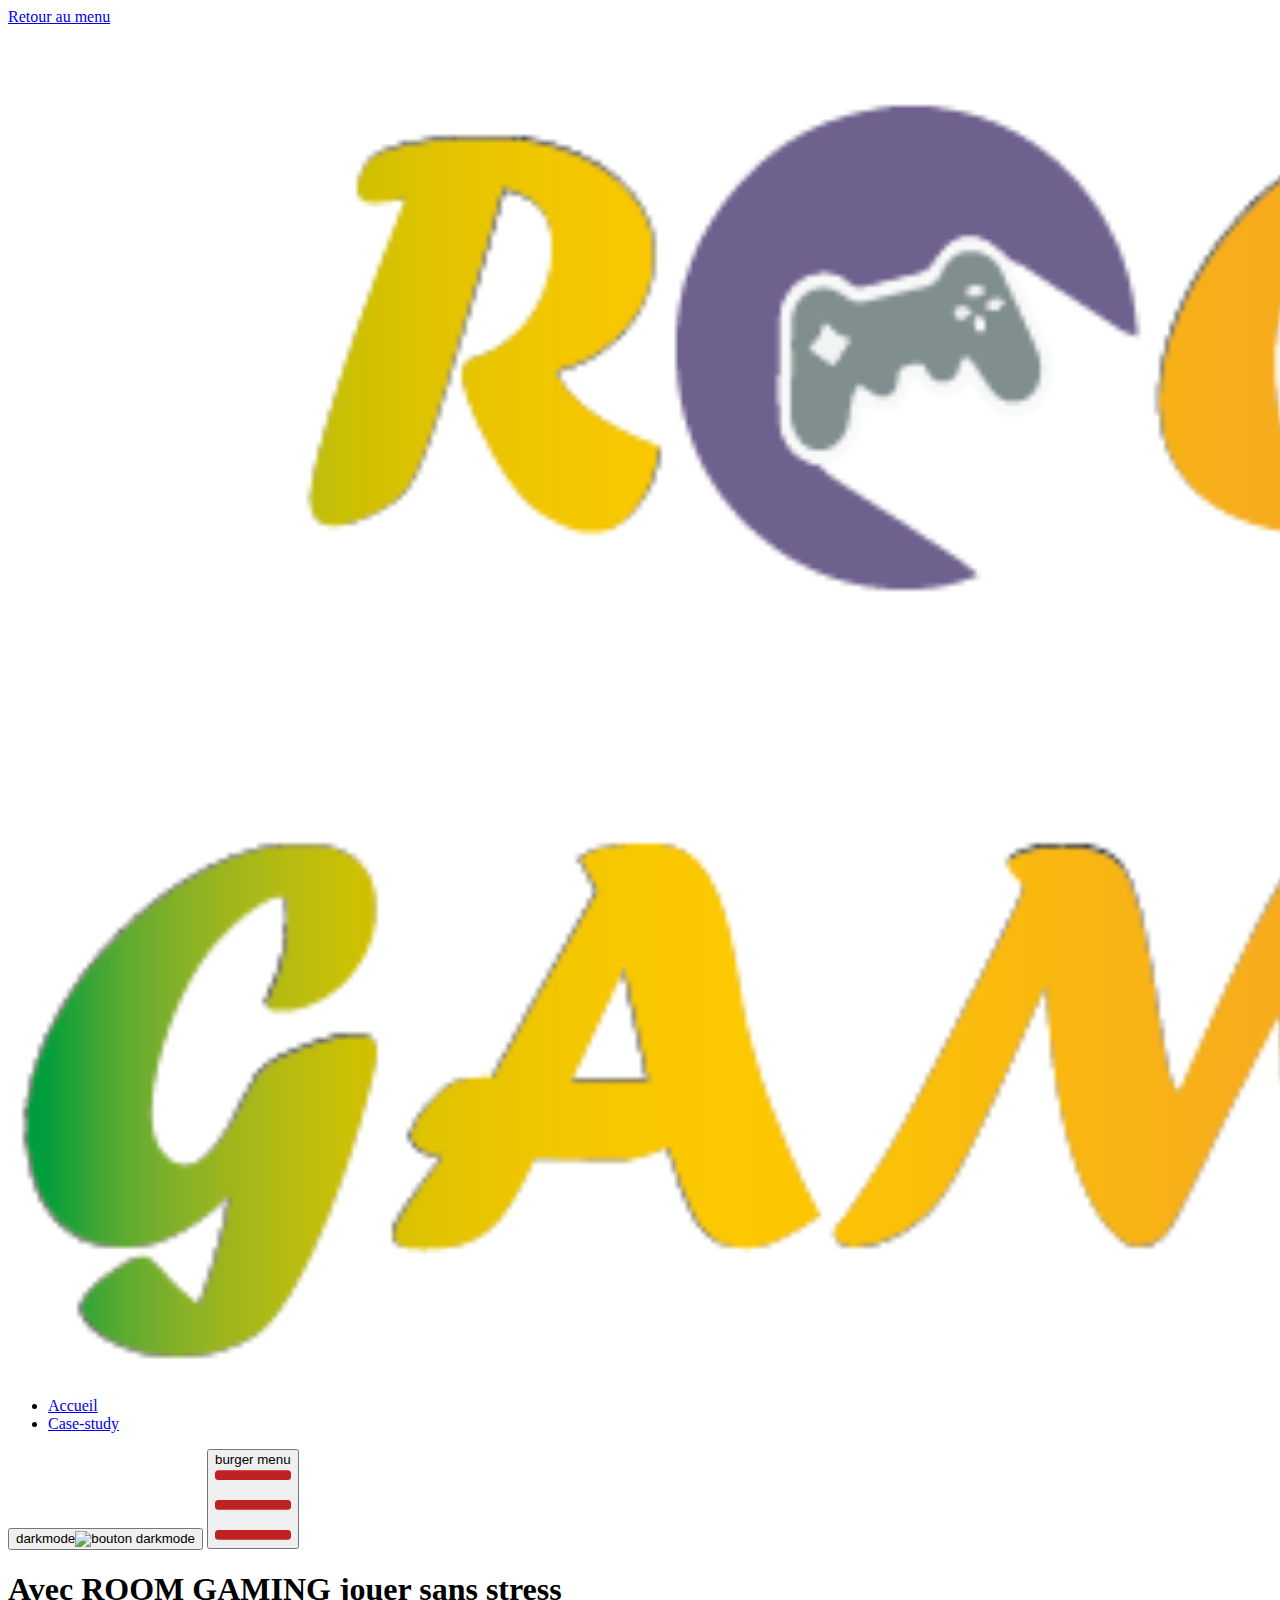
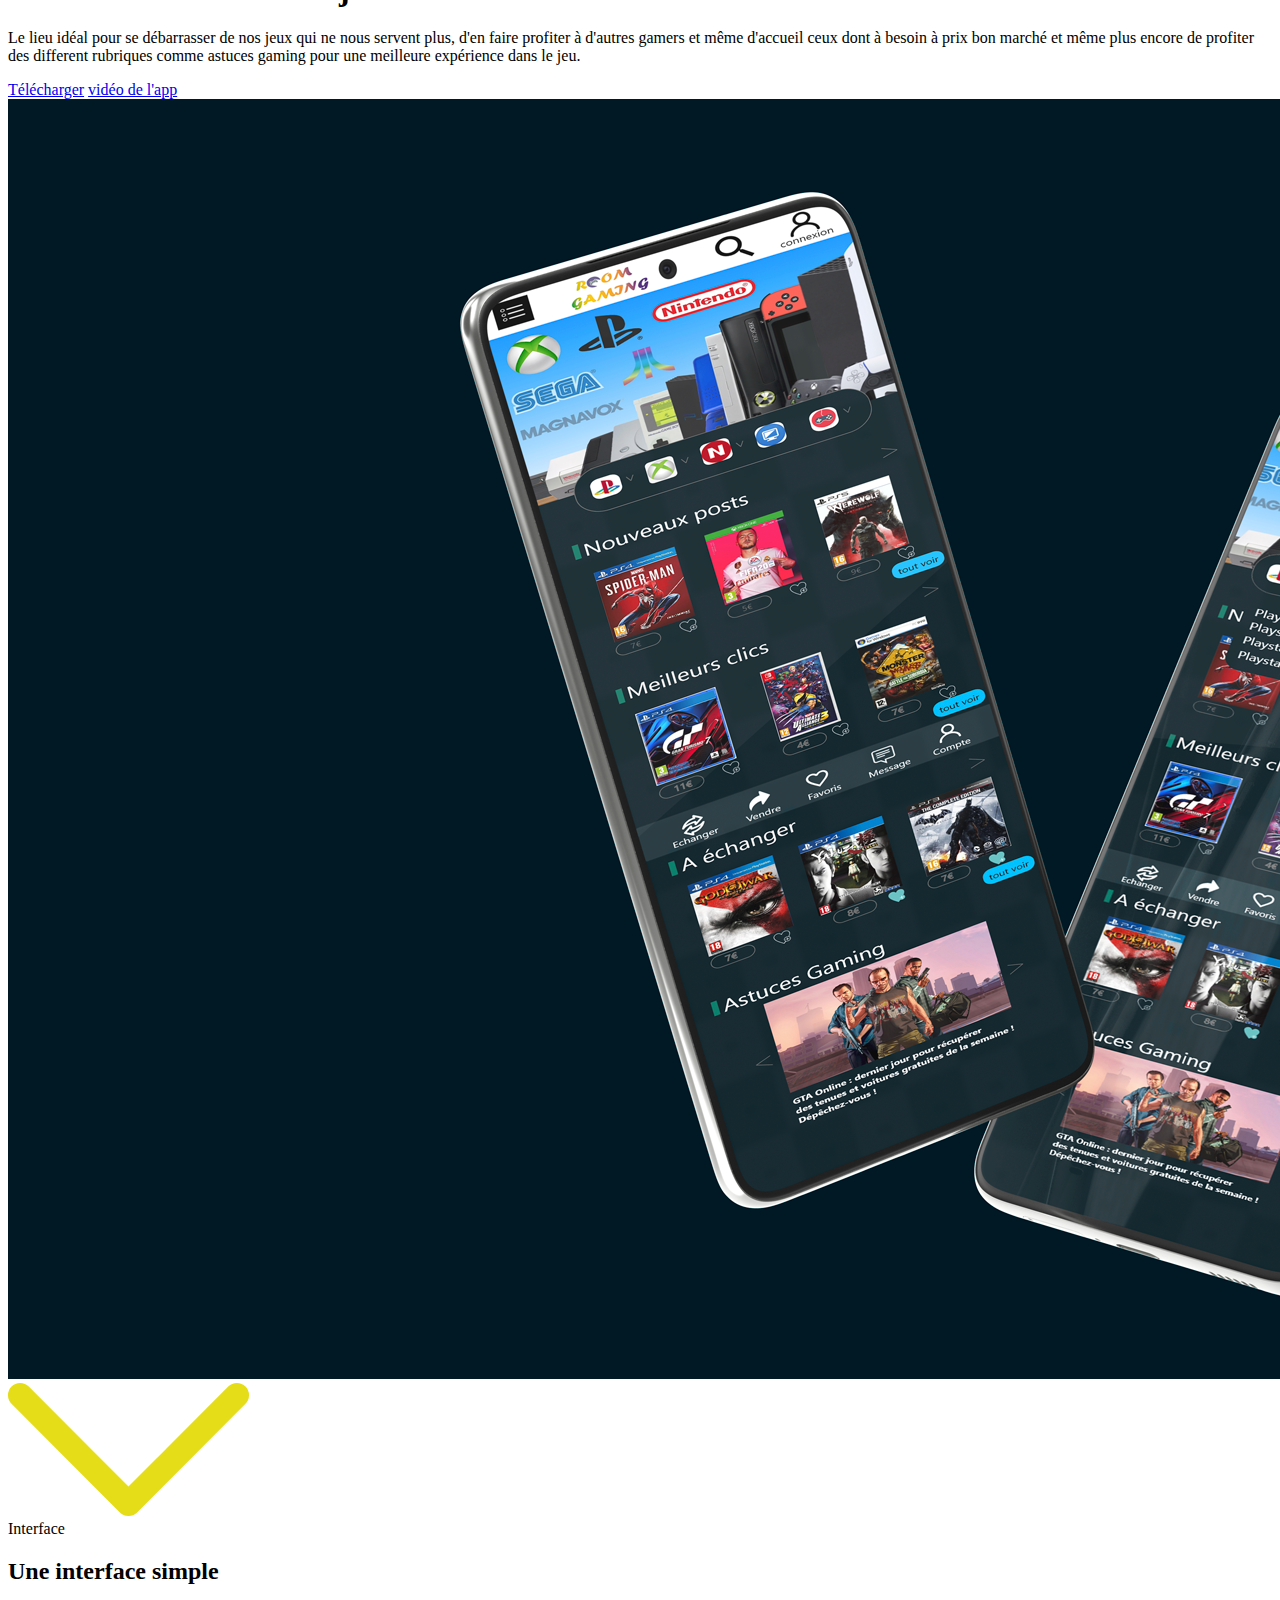
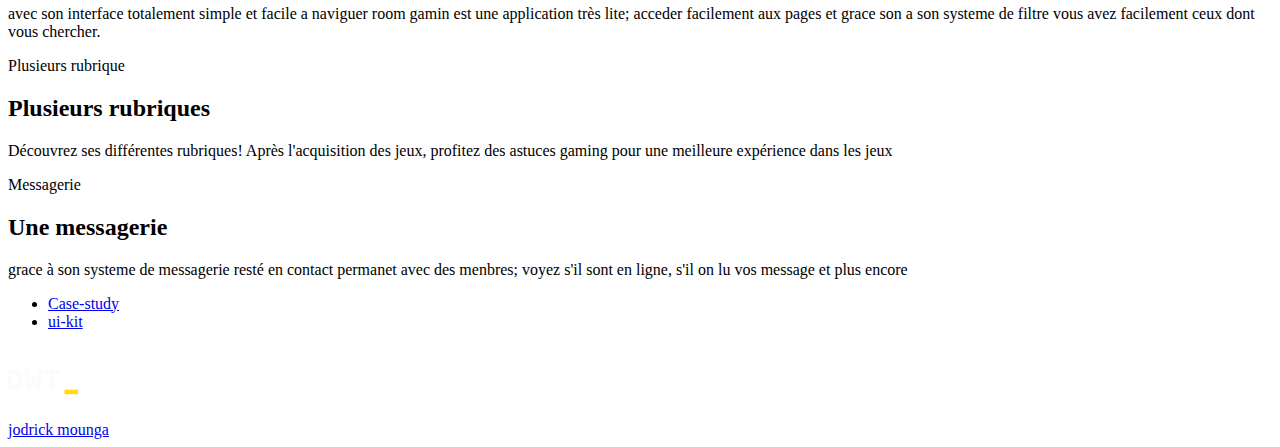
==== src/index.html @ 85d45928 "finalisation des modification" ====
<!DOCTYPE html>
<html lang="fr">  
<head>
        <meta charset="UTF-8">
        <meta http-equiv="X-UA-Compatible" content="IE=edge">
        <meta name="viewport" content="width=device-width, initial-scale=1.0">
        <meta name="description" content="Page d'accueil du site | TFA | PROJET DE TFA | Mounga Tchamo jodrick">
        <!--TWITTER CARD-->
        <meta name="twitter:card" content="summary_large_image">
        <meta name="twitter:site" content="@jodrick">
        <meta name="twitter:creator" content="@jodrick">
        <meta name="twitter:title" content="TFA | jodrick mounga">
        <meta name="twitter:description" content="Page d'accueil du site | TFA | PROJET TFA |  Mounga Tchamo jodrick">
        <!--OG CARD-->
        <meta property="og:site_name" content="TFA | jodrick mounga" />
        <meta property="og:title" content="TFA | Mounga Tchamo jodrick" />
        <meta property="og:description" content="Page d'accueil du site | TFA | PROJET TFA |  Mounga Tchamo jodrick" />
        <meta property="og:type" content="website" />
        <meta property="og:url" content="https://www.facebook.com/jodrick.el.yorror/" />
        <meta property="og:image:width" content="1920">
        <meta property="og:image:height" content="937">
       <title> PROJET TFA | TFA - mounga jodrick</title>
       <link rel="stylesheet" href="styles/app.css">
       <script src="scripts/main.js" defer></script>
        <link rel="icon" type="image/svg" href="assets/images/logo-tfa.svg"/>
        <link rel="apple-touch-icon" type="image/svg" href="assets/images/logo-tfa.svg"/>
    </head>
    <body class="mockup">
		<header class="container__header">
            <div class="menu__logo">
                <a href="index.html">
                    <span class="contenu__hide">Retour au menu</span>
                    <img class="img__logo" src="assets/images/logo-tfa.svg" alt="logo">
                </a>
            </div>
            <nav class="menu">
                <ul class="menu__liste">
                    <li class="menu__element"><a class="menu__element--actif " href="index.html">Accueil</a></li>
                    <li class="menu__element"><a class="menu__element" href="case-study.html">Case-study</a></li>
                </ul>
         </nav>
            <div class="btn">
            <button class="btn btn--darkmode"><span class="contenu__hide">darkmode</span><img class="logo-darkmode" src="assets/images/dm.svg" alt="bouton darkmode"></button>
            <button class="btn btn--menu"><span class="contenu__hide">burger menu</span><img class="logo-menu" src="assets/images/burger-menu.svg" alt="bouton menu"></button>
         </div>
		</header>
		<main>
            <div class="container__main">
                <section class="intro">
                    <h1 class="title title--big">Avec ROOM GAMING jouer sans stress</h1>
                    <p class="p__large"> Le lieu idéal pour se débarrasser de nos jeux qui ne nous servent plus, d'en faire profiter à d'autres gamers 
                      et même d'accueil ceux dont à besoin à prix bon marché et même plus encore de profiter des different rubriques comme  astuces gaming 
                      pour une meilleure expérience dans le jeu. </p>
                    <a class="btn btn--telecharger" href="https://projects.invisionapp.com/share/FV10RM7EPA8J#/screens">Télécharger</a>
                    <a class="btn btn--telecharger" href="https://projects.invisionapp.com/share/FV10RM7EPA8J#/screens">vidéo de l'app</a>
                    <picture>
                            <img class="img__mockup" src="assets/images/interface.png" srcset="assets/images/interface@2x.png 2x" alt="mockup app">
                    </picture>
                </section>
                <a href="#partie1"><img src="assets/images/back.svg" alt="flèche vers le bas" class="images--fleche"></a>
            </div>
            <div class="avantage" id="partie1">
                <div class="avantage__interface">
                    <div class="avantage__interface--icone">
                        <span class="contenu__hide">Interface</span>
                    </div>
                    <div class="avantage__interface--texte">
                        <h2 class="title">Une interface simple</h2>
                        <p>avec son interface totalement simple et facile a naviguer room gamin est une application très lite; 
                          acceder facilement aux pages et grace son a son systeme de filtre vous avez facilement ceux dont vous chercher.
                        </p>
                    </div>
                </div>
                <div class="avantage__rubrique">
                    <div class="avantage__rubrique--icone">
                        <span class="contenu__hide">Plusieurs rubrique</span>
                    </div>
                    <div class="avantage__rubrique--texte">
                        <h2 class="title">Plusieurs rubriques</h2>
                         <p>Découvrez ses différentes rubriques! Après l'acquisition des jeux, profitez des astuces gaming pour
                          une meilleure expérience dans les jeux
                
                         </p>
                    </div>
                </div>
                <div class="avantage__messagerie">
                     <div class="avantage__messagerie--icone">
                        <span class="contenu__hide">Messagerie</span>
                    </div>
                    <div class="avantage__messagerie--texte">
                        <h2 class="title">Une messagerie</h2>
                        <p>grace à son systeme de messagerie resté en contact permanet avec des menbres; voyez s'il sont en ligne,
                          s'il on lu vos message et plus encore
                        </p>
                    </div>
                </div>
            </div>
		</main>
    <footer class="footer">
      <div class="container_footer">
         
        <nav class="nav_footer">
            <ul class="li_footer">
                <li> <a class="el_footer" href="case-study.html"> Case-study </a> </li> 
                <li> <a class="el_footer--actif" href="ui-kit.html"> ui-kit </a></li>
               
            </ul>
        </nav>
         
         <div class="el_logo">
             <a href="http://dwm.re/"><img src="assets/images/logo-dwt.svg" alt="logo_dwt" width="70" height="70"></a> 
         </div>
         <div class="copyrith">
             <a href="http://jodrickmounga.be/"> jodrick mounga</a>
             <span class="annee"></span>
         </div>
      </div>
  </footer>
	</body>


</html>
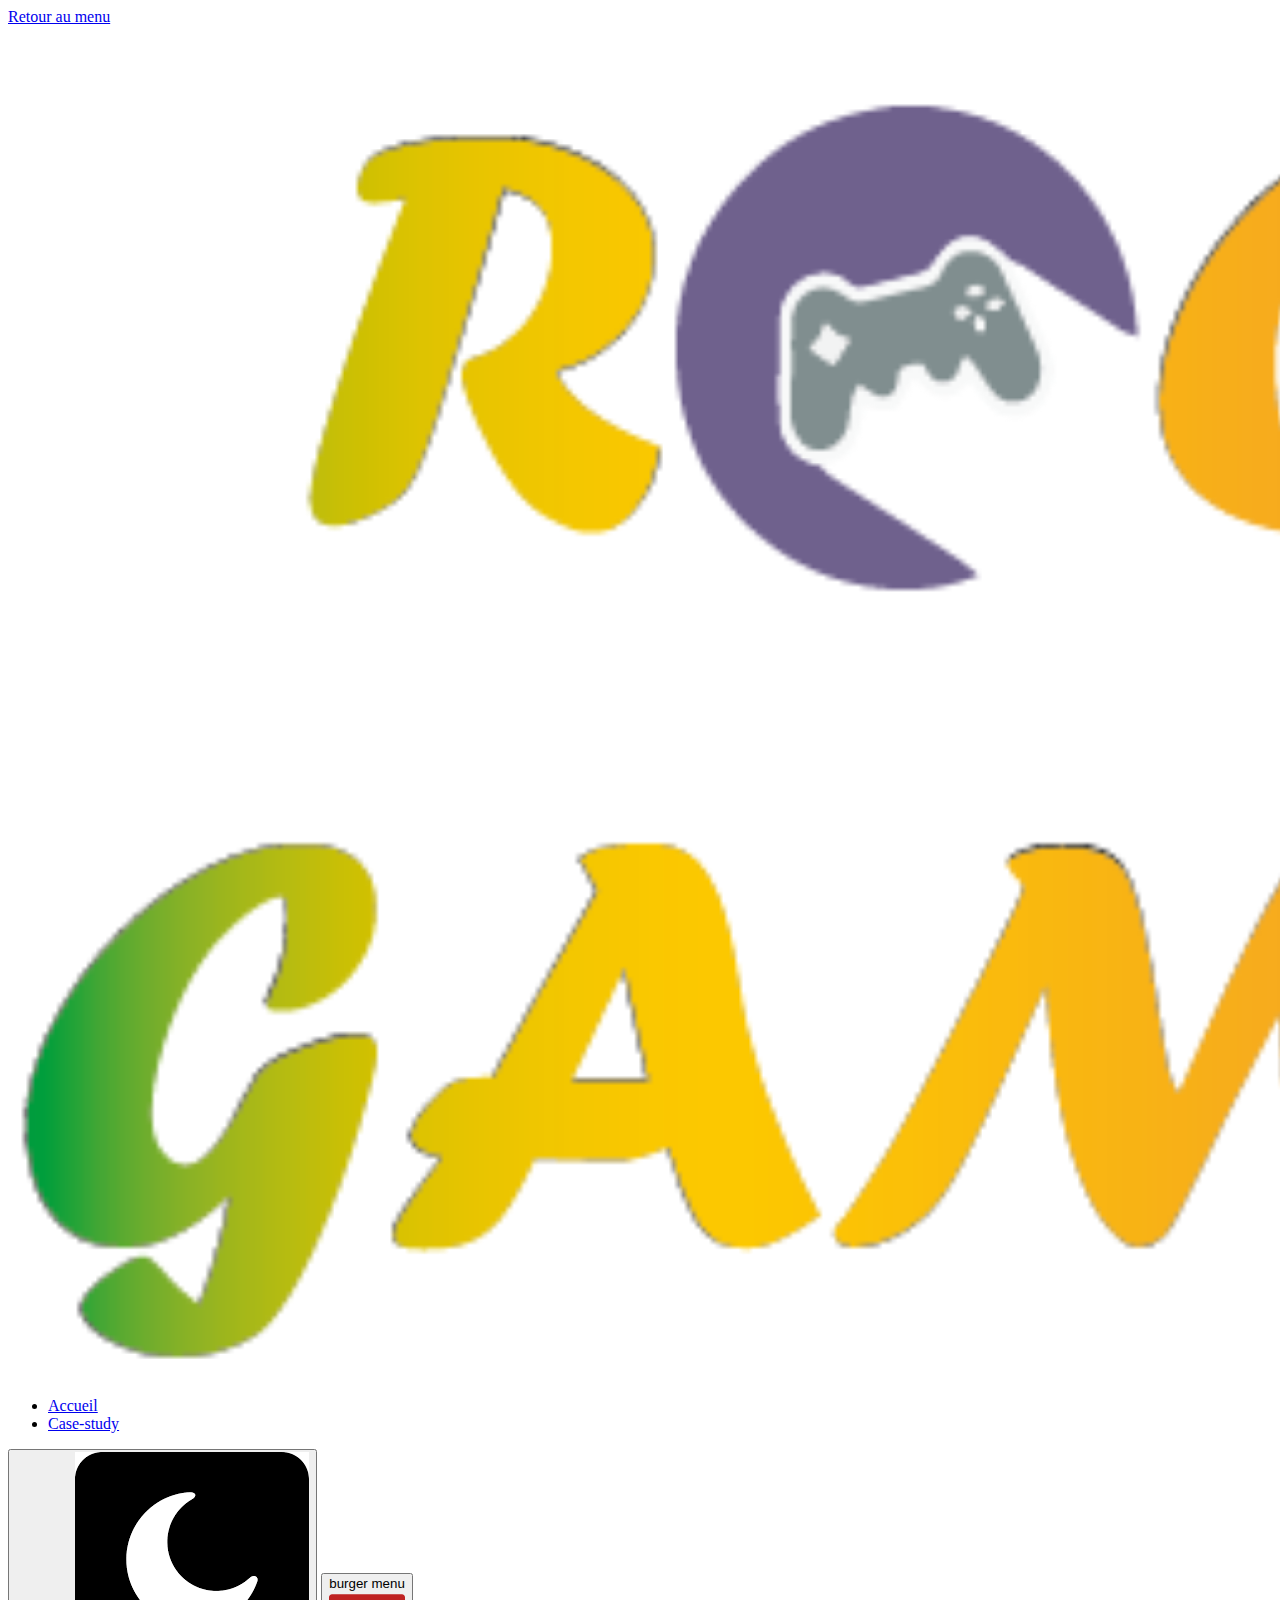
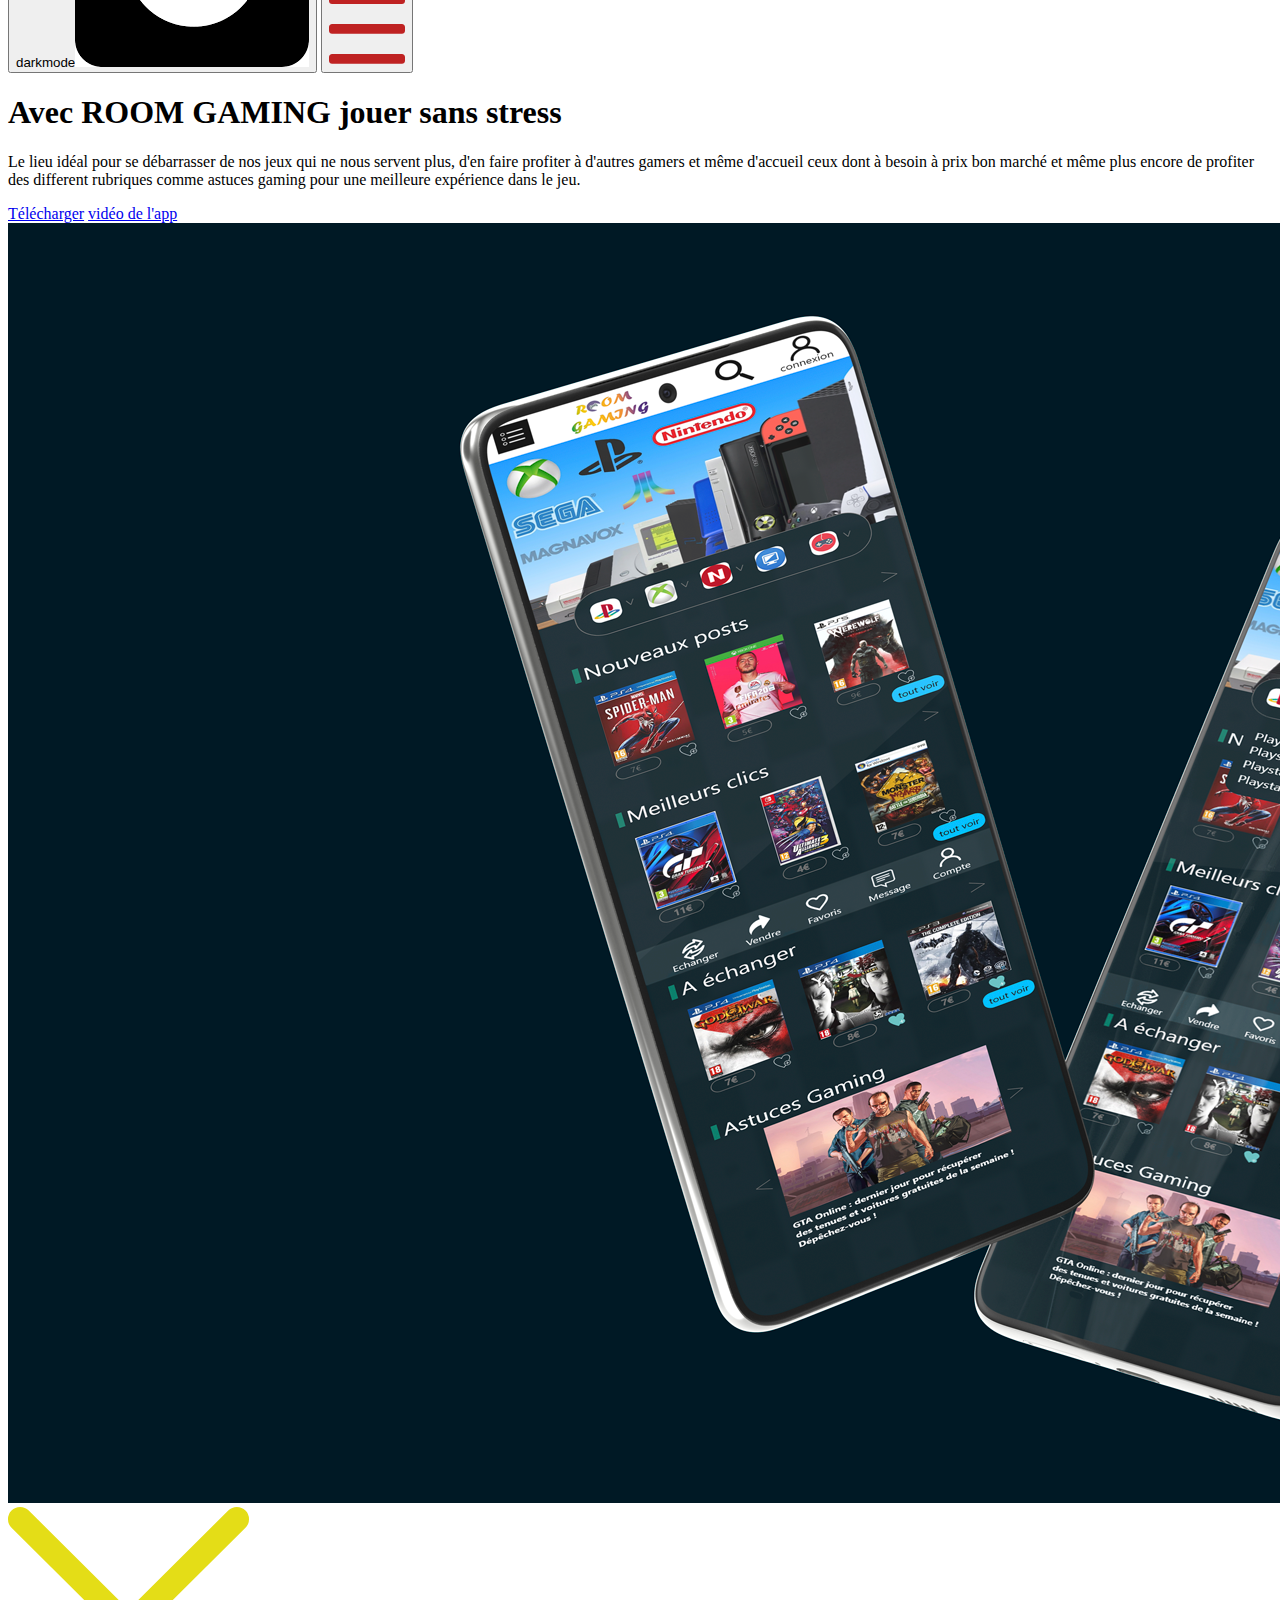
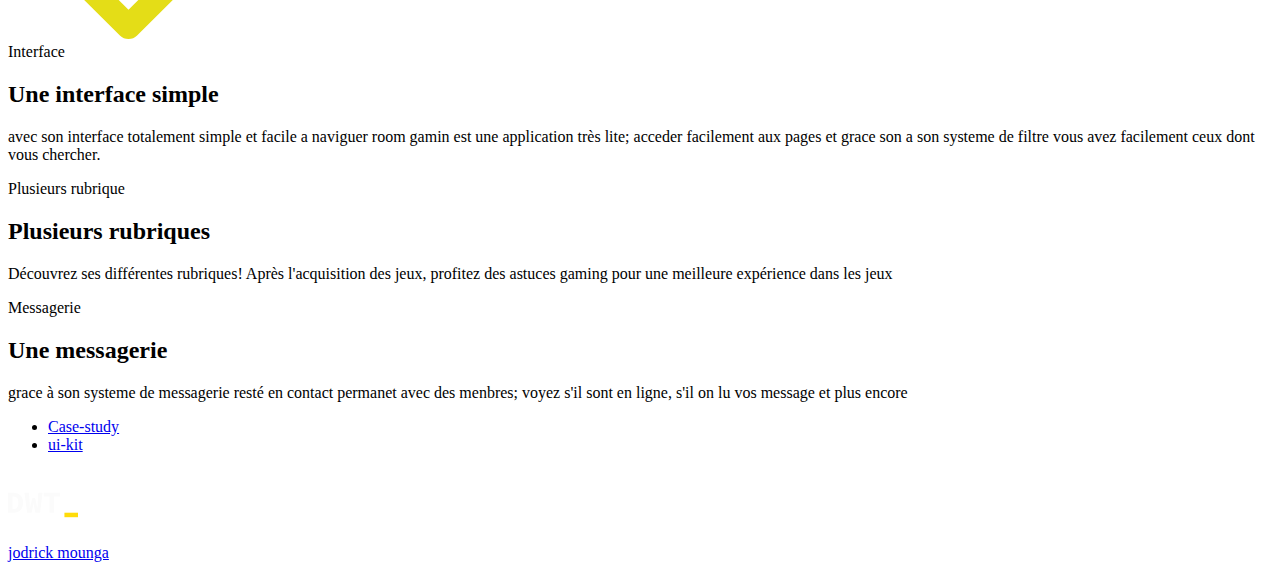
==== commit 5d344ad6: "gsap" ====
--- a/src/index.html
+++ b/src/index.html
@@ -51,8 +51,8 @@
                     <p class="p__large"> Le lieu idéal pour se débarrasser de nos jeux qui ne nous servent plus, d'en faire profiter à d'autres gamers 
                       et même d'accueil ceux dont à besoin à prix bon marché et même plus encore de profiter des different rubriques comme  astuces gaming 
                       pour une meilleure expérience dans le jeu. </p>
-                    <a class="btn btn--telecharger" href="https://projects.invisionapp.com/share/FV10RM7EPA8J#/screens">Télécharger</a>
-                    <a class="btn btn--telecharger" href="https://projects.invisionapp.com/share/FV10RM7EPA8J#/screens">vidéo de l'app</a>
+                    <a class="btn btn--telecharger" href="https://xd.adobe.com/view/c654e453-08b5-4d80-9571-ff7a6564ce40-9307/">Télécharger</a>
+                    <a class="btn btn--telecharger" href="case-study.html">vidéo de l'app</a>
                     <picture>
                             <img class="img__mockup" src="assets/images/interface.png" srcset="assets/images/interface@2x.png 2x" alt="mockup app">
                     </picture>
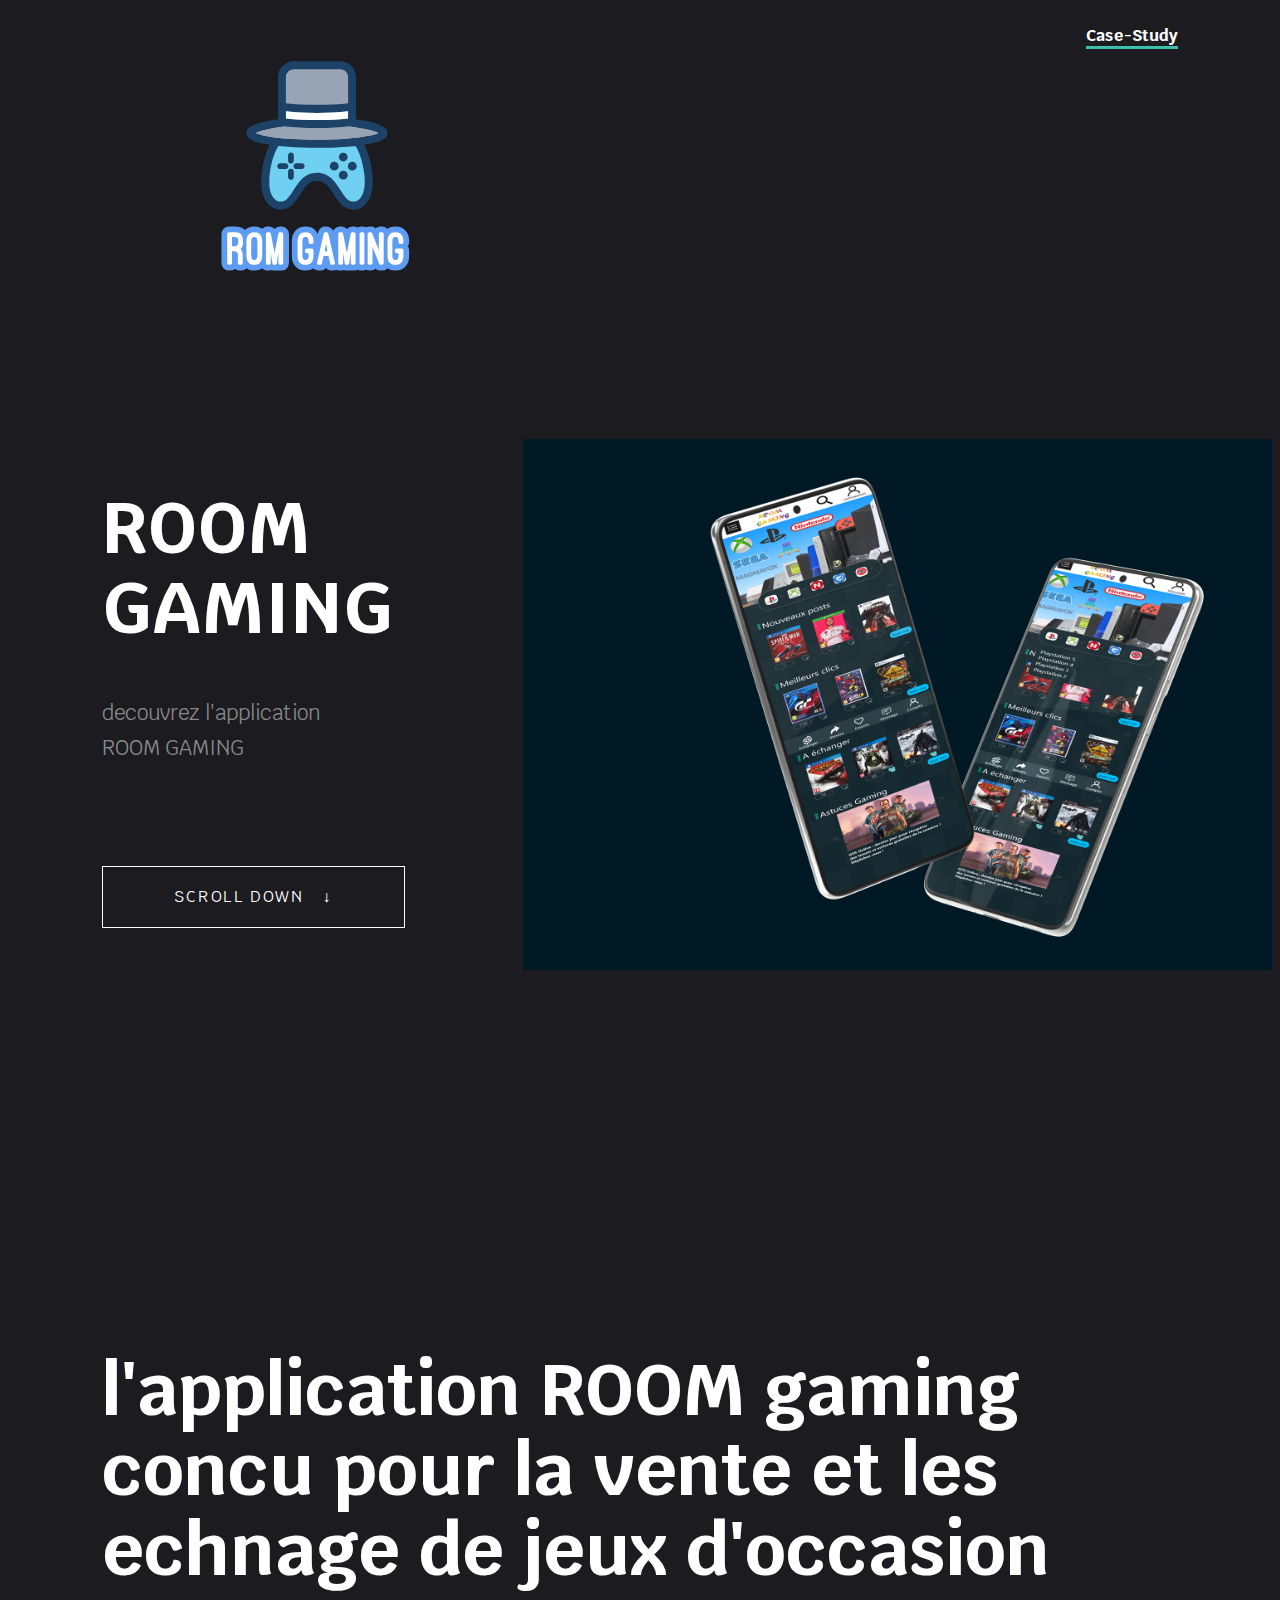
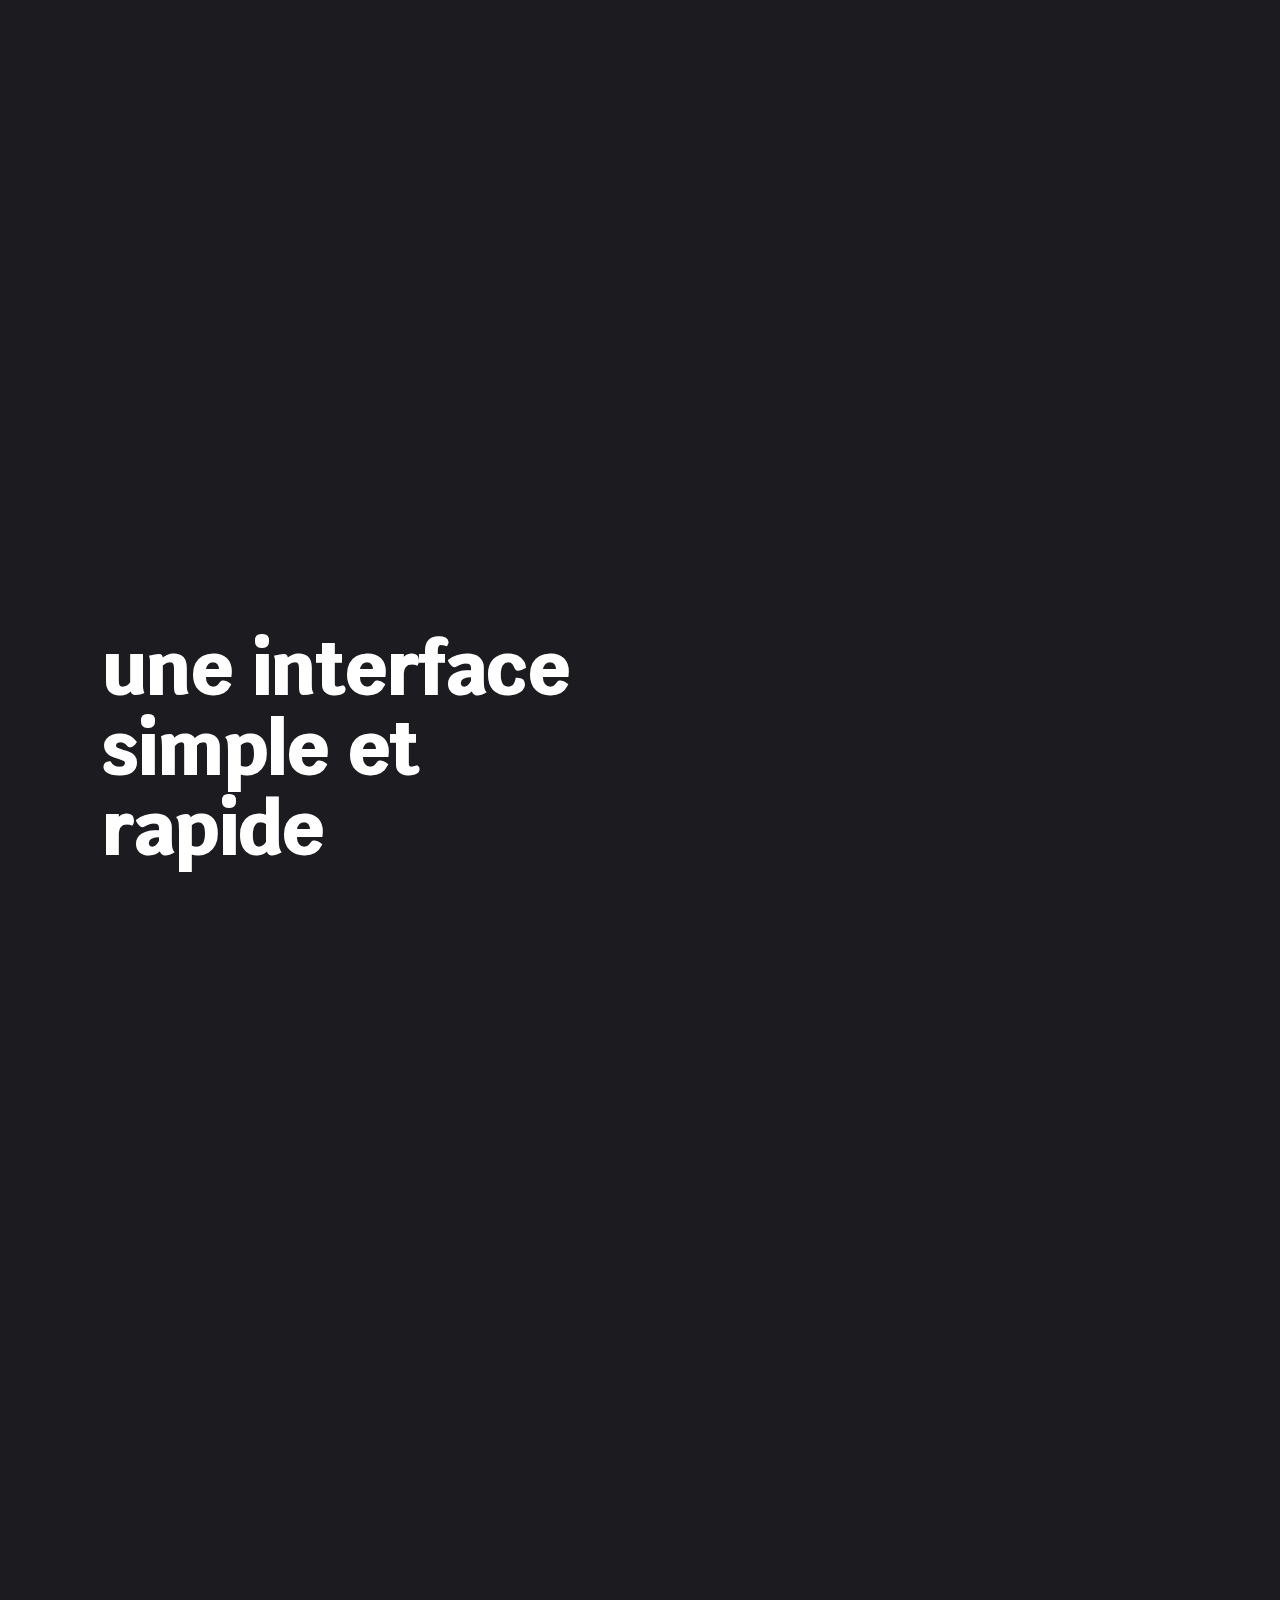
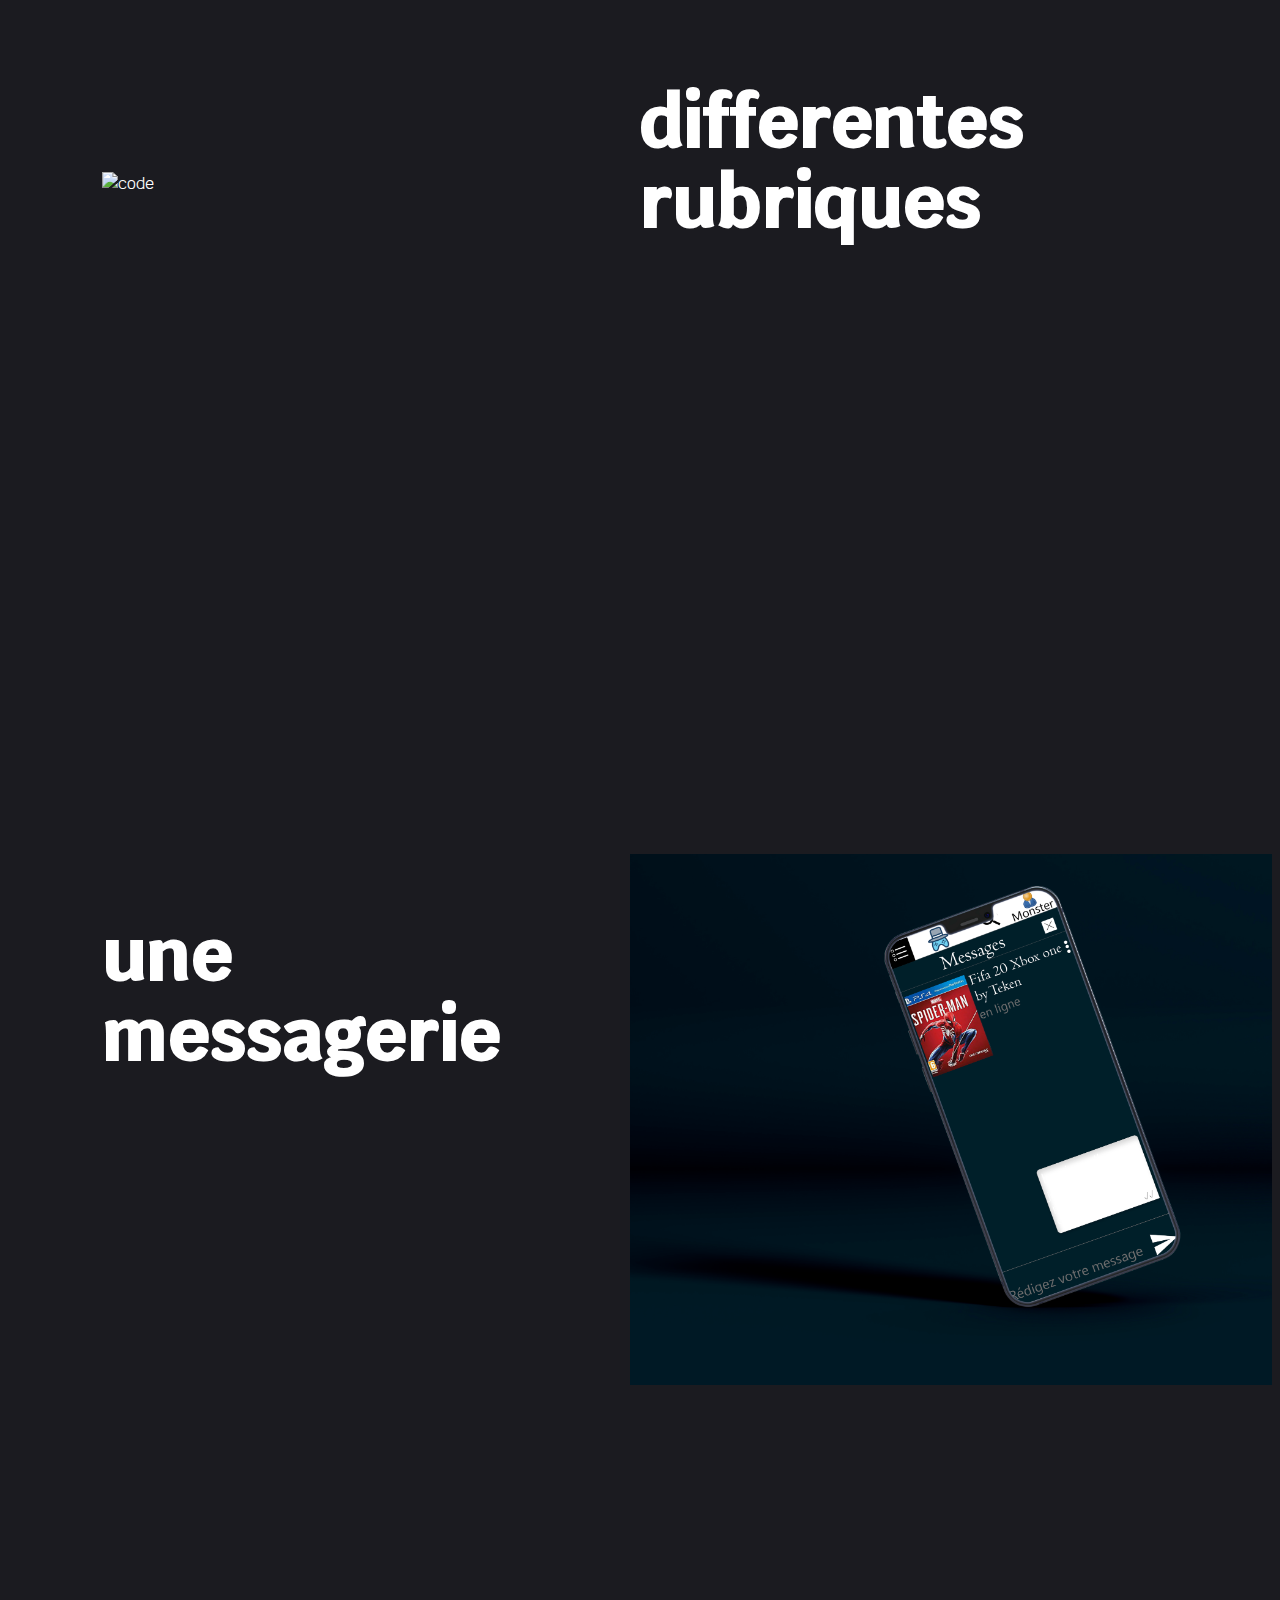
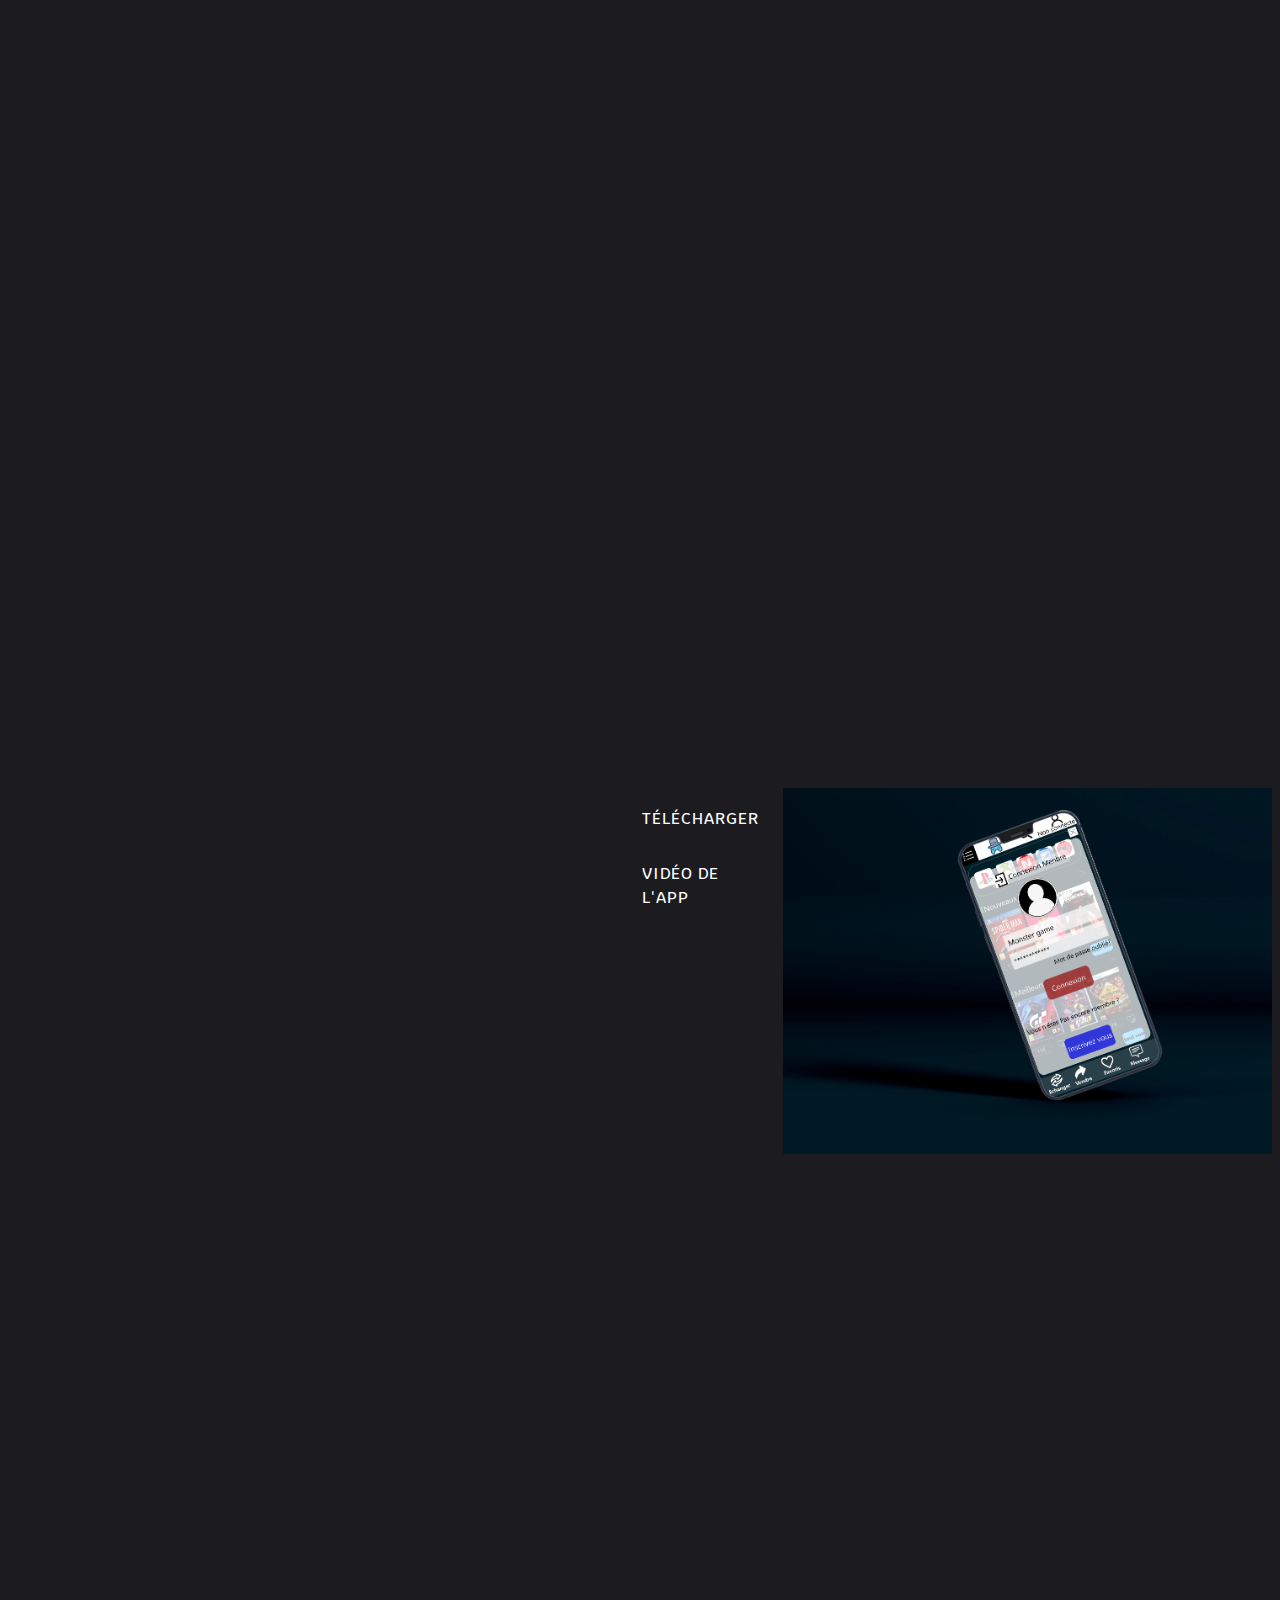
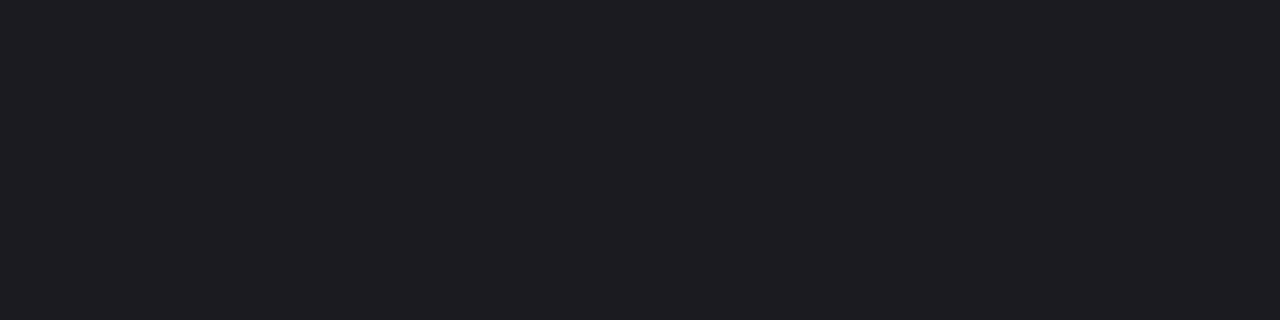
==== commit 97f17ba4: "finalisation annimation" ====
--- a/src/index.html
+++ b/src/index.html
@@ -1,122 +1,137 @@
 <!DOCTYPE html>
-<html lang="fr">  
+<html lang="fr">
+   
+
 <head>
-        <meta charset="UTF-8">
-        <meta http-equiv="X-UA-Compatible" content="IE=edge">
-        <meta name="viewport" content="width=device-width, initial-scale=1.0">
-        <meta name="description" content="Page d'accueil du site | TFA | PROJET DE TFA | Mounga Tchamo jodrick">
-        <!--TWITTER CARD-->
-        <meta name="twitter:card" content="summary_large_image">
-        <meta name="twitter:site" content="@jodrick">
-        <meta name="twitter:creator" content="@jodrick">
-        <meta name="twitter:title" content="TFA | jodrick mounga">
-        <meta name="twitter:description" content="Page d'accueil du site | TFA | PROJET TFA |  Mounga Tchamo jodrick">
-        <!--OG CARD-->
-        <meta property="og:site_name" content="TFA | jodrick mounga" />
-        <meta property="og:title" content="TFA | Mounga Tchamo jodrick" />
-        <meta property="og:description" content="Page d'accueil du site | TFA | PROJET TFA |  Mounga Tchamo jodrick" />
-        <meta property="og:type" content="website" />
-        <meta property="og:url" content="https://www.facebook.com/jodrick.el.yorror/" />
-        <meta property="og:image:width" content="1920">
-        <meta property="og:image:height" content="937">
-       <title> PROJET TFA | TFA - mounga jodrick</title>
-       <link rel="stylesheet" href="styles/app.css">
-       <script src="scripts/main.js" defer></script>
-        <link rel="icon" type="image/svg" href="assets/images/logo-tfa.svg"/>
-        <link rel="apple-touch-icon" type="image/svg" href="assets/images/logo-tfa.svg"/>
-    </head>
-    <body class="mockup">
-		<header class="container__header">
-            <div class="menu__logo">
-                <a href="index.html">
-                    <span class="contenu__hide">Retour au menu</span>
-                    <img class="img__logo" src="assets/images/logo-tfa.svg" alt="logo">
-                </a>
-            </div>
-            <nav class="menu">
-                <ul class="menu__liste">
-                    <li class="menu__element"><a class="menu__element--actif " href="index.html">Accueil</a></li>
-                    <li class="menu__element"><a class="menu__element" href="case-study.html">Case-study</a></li>
-                </ul>
-         </nav>
-            <div class="btn">
-            <button class="btn btn--darkmode"><span class="contenu__hide">darkmode</span><img class="logo-darkmode" src="assets/images/dm.svg" alt="bouton darkmode"></button>
-            <button class="btn btn--menu"><span class="contenu__hide">burger menu</span><img class="logo-menu" src="assets/images/burger-menu.svg" alt="bouton menu"></button>
-         </div>
-		</header>
-		<main>
-            <div class="container__main">
-                <section class="intro">
-                    <h1 class="title title--big">Avec ROOM GAMING jouer sans stress</h1>
-                    <p class="p__large"> Le lieu idéal pour se débarrasser de nos jeux qui ne nous servent plus, d'en faire profiter à d'autres gamers 
-                      et même d'accueil ceux dont à besoin à prix bon marché et même plus encore de profiter des different rubriques comme  astuces gaming 
-                      pour une meilleure expérience dans le jeu. </p>
-                    <a class="btn btn--telecharger" href="https://xd.adobe.com/view/c654e453-08b5-4d80-9571-ff7a6564ce40-9307/">Télécharger</a>
-                    <a class="btn btn--telecharger" href="case-study.html">vidéo de l'app</a>
-                    <picture>
-                            <img class="img__mockup" src="assets/images/interface.png" srcset="assets/images/interface@2x.png 2x" alt="mockup app">
-                    </picture>
-                </section>
-                <a href="#partie1"><img src="assets/images/back.svg" alt="flèche vers le bas" class="images--fleche"></a>
-            </div>
-            <div class="avantage" id="partie1">
-                <div class="avantage__interface">
-                    <div class="avantage__interface--icone">
-                        <span class="contenu__hide">Interface</span>
-                    </div>
-                    <div class="avantage__interface--texte">
-                        <h2 class="title">Une interface simple</h2>
-                        <p>avec son interface totalement simple et facile a naviguer room gamin est une application très lite; 
-                          acceder facilement aux pages et grace son a son systeme de filtre vous avez facilement ceux dont vous chercher.
-                        </p>
-                    </div>
-                </div>
-                <div class="avantage__rubrique">
-                    <div class="avantage__rubrique--icone">
-                        <span class="contenu__hide">Plusieurs rubrique</span>
-                    </div>
-                    <div class="avantage__rubrique--texte">
-                        <h2 class="title">Plusieurs rubriques</h2>
-                         <p>Découvrez ses différentes rubriques! Après l'acquisition des jeux, profitez des astuces gaming pour
-                          une meilleure expérience dans les jeux
-                
-                         </p>
-                    </div>
-                </div>
-                <div class="avantage__messagerie">
-                     <div class="avantage__messagerie--icone">
-                        <span class="contenu__hide">Messagerie</span>
-                    </div>
-                    <div class="avantage__messagerie--texte">
-                        <h2 class="title">Une messagerie</h2>
-                        <p>grace à son systeme de messagerie resté en contact permanet avec des menbres; voyez s'il sont en ligne,
-                          s'il on lu vos message et plus encore
-                        </p>
-                    </div>
-                </div>
-            </div>
-		</main>
-    <footer class="footer">
-      <div class="container_footer">
-         
-        <nav class="nav_footer">
-            <ul class="li_footer">
-                <li> <a class="el_footer" href="case-study.html"> Case-study </a> </li> 
-                <li> <a class="el_footer--actif" href="ui-kit.html"> ui-kit </a></li>
+      <title>TFA | jodrickmounga</title>
+      <meta charset="UTF-8" />
+      <meta http-equiv="X-UA-Compatible" content="IE=edge">
+      <!-- CSS -->
+      <link rel="stylesheet" href="styles/app.css">
+      <!-- Font -->
+      <link href="https://fonts.googleapis.com/css?family=Krub:400,700&amp;display=swap" rel="stylesheet">
+      <link href="https://fonts.googleapis.com/css?family=Work+Sans:900&amp;display=swap" rel="stylesheet">
+      <!-- Librairy -->
+      <script src="../../ajax.googleapis.com/ajax/libs/jquery/3.3.1/jquery.min.js"></script>
+      <!-- Favicon -->
+      <link rel="apple-touch-icon" sizes="180x180" href="assets/images/logo-tfa.svg">
+      <link rel="icon" type="image/png" sizes="180x180" href="assets/images/logo-tfa.svg">
+      <link rel="icon" type="image/png" sizes="180x180" href="assets/images/logo-tfa.svg">
+      <link rel="manifest" href="assets/images/site.webmanifest">
+      <link rel="mask-icon" href="assets/images/safari-pinned-tab.svg" color="#878787">
+      <meta name="msapplication-TileColor" content="#f4f4f4">
+      <meta name="theme-color" content="#f4f4f4">
+      <!-- Viewport -->
+      <meta name="viewport" content="width=device-width, initial-scale=1">
+      <!-- Méta Google -->
+      <meta name="title" content="TFA | jodrickmounga" />
+      <meta name="description" content="jeux video gaming achat vende cd" />
+      <!-- Métas Facebook Opengraph -->
+      <meta property="og:title" content="TFA | jodrickmounga" />
+      <meta property="og:description" content="jeux video gaming achat vende cd" />
+      <meta property="og:url" content="http://jodrickmounga.be/projets/tfa/" />
+      <meta property="og:image" content="http://jodrickmounga.be/projets/tfa/assets/images/logo-tfa.png" />
+      <meta property="og:type" content="website"/>
+      <!-- Métas Twitter Card -->
+      <meta name="twitter:title" content="TFA | jodrickmounga" />
+      <meta name="twitter:description" content="jeux video gaming achat vende cd" />
+      <meta name="twitter:url" content="http://jodrickmounga.be/projets/tfa/" />
+      <meta name="twitter:image" content="http://jodrickmounga.be/projets/tfa/assets/images/logo-tfa.png" />
+   </head>
+   <body>
+      <div class="wrap">
+         <div class="content">
+            <main class="main border">
+                  <header class="container">
+                     <nav class="menu">
+                        <ul class="menu__list">
+                           <li class="menu__list--link" data-scrollreveal="enter left after 0.30s over 1s">
+                              <a href="index.html" target="_blank">
+                                 <img class="img__logo" src="assets/images/logo-tfa.svg" alt="logo">
+                              </a>
+                           </li>
+                           <li class="menu__list--link" data-scrollreveal="enter right after 0.30s over 1s">
+                              <a href="case-study/index.html" target="_blank" class="case-study">Case-Study</a>
+                           </li>
+                        </ul>
+                     </nav>
+                     <div class="intro">
+                        <div class="intro__content">
+                           <h1 class="title intro__title" data-scrollreveal="enter top after 0.30s over 1s">
+                              ROOM GAMING
+                           </h1>
+                           <p class="text intro__text" data-scrollreveal="enter bottom after 0.30s over 1s">decouvrez l'application ROOM GAMING</p>
+                           <div class="btn-wrap">
+                              <a href="#sectionwho" id="scrolldown" data-w-id="5f773226-02c2-bd9e-1b52-c9ab79b81cf5" class="btn-line">scroll down<span class="arrow">↓</span>
+                              </a>
+                              <div style="transform: translate3d(0px, 0px, 0px) scale3d(0, 1, 1) rotateX(0deg) rotateY(0deg) rotateZ(0deg) skew(0deg, 0deg); transform-style: preserve-3d;" class="black-back">
+                              </div>
+                           </div>
+                        </div>
+                     
+                           <img class="tips__img tips01__img" src="assets/images/interface.png" alt="code" srcset="assets/images/interface@2x.png 2x" >
+                       
+                     </div>
+                  </header>
+                  <section class="who container" id="sectionwho">
+                     <h2 class="title who__title">l'application ROOM gaming concu pour la vente et les echnage de jeux d'occasion</h2>
+                     <p class="text who__text" data-scrollreveal="enter left after 0.30s over 1s">C'est Le lieu idéal pour se débarrasser de nos jeux qui ne nous servent plus, d'en faire profiter à d'autres gamers et même d'accueil ceux dont à besoin à prix bon marché et même plus encore de profiter des different rubriques comme astuces gaming pour une meilleure expérience dans le jeu.</p>
+                  </section>
+                  <section class="tips container">
+                     <div class="tips01">
+                        <div class="tips01__content">
+                           <h2 class="title tips__title">une interface simple et rapide
+                           </h2>
+                           <p class="text tips__text" data-scrollreveal="enter left after 0.30s over 1s"> une interface de room gaming est concu pour une utilisation assez simple et efficasse loin des autres ou comme celle des reseaux sociaux, elle renvoie directement à l'objectif avec un systeme de filtrage simple. mettre un jeu sur la plateforme prend à peine 30 seconde pas besoin de prendre d'image la plateforme interroge une base de donnée distincte pour avoir l’image qui correspond à votre jeu. La plateforme vous propose des prix de référence qui correspondent à votre jeu pour une meilleure vente. 
+                           </p>
+                        </div>
+                     </div>
+                     <div class="tips02 clearfix">
+                        <div class="fright col--mid">
+                           <h2 class="title tips__title">differentes rubriques</h2>
+                           <p class="text" data-scrollreveal="enter right after 0.30s over 1s" >l'application se veux un lieux priligié des gameur raison pour laquelle elle offre d'autres rubrique comme astuce gaming, au dela donc du commerce vous pouviez passez du temps sur l'application pour trouver des astuce qui vous aideront dans le jeux; ces astuces decoule directement des plateforme conceptrices des jeux
+                           </p>
+                        </div>
+                        <img class="tips02__img" src="assets/images/astuce.png" alt="code" srcset="assets/images/astuce@2x.png 2x" >
+                     </div>
+                     <div class="tips03">
+                        <div class="tips03__content">
+                           <h2 class="title tips__title">une messagerie </h2>
+                           <p class="text tips__text" data-scrollreveal="enter left after 0.30s over 1s">le contact entre vendeur et acheteur est direct et se fait via un systeme de messagerie ainsi vendeur et acheteur sont directement en contact. 
+                           </p>
+                        </div>
+                        <img class="tips__img tips03__img" src="assets/images/messagerie.png" alt="code" srcset="assets/images/messagerie@2x.png 2x" >
+                     </div>
+                  </section>
+                  <section class="conclusion container">
+                     <h2 class="title conclusion__title" data-scrollreveal="enter top after 0.30s over 1s">En definitive
+                     </h2>
+                     <p class="conclusion__text text" data-scrollreveal="enter bottom after 0.30s over 1s">Room gaming est une platteforme innovente dans le dommaine de la vente et de l'achat des jeux d'occassion et en plus elle offre de nombreux fonctionalitées et rubriques elle est totalement gratuit il suffit d'avoir un compte</p>
+                  </section>
+                  <footer class="footer container">
+                     <div class="footer__content">
+                        <h2 class="title footer__title" data-scrollreveal="enter top after 0.30s over 1s">telechargé l'application et profitez de ces fonctionalitées ou alors regardé la video de presentation avnt de vous lancer</h2>
+                     <div class="btn">
+                        <a class="btn btn--telecharger" href="https://xd.adobe.com/view/085a35de-8be1-46d4-b2a2-890cc849dfe6-5d09/">Télécharger</a>
+                        <a class="btn btn--telecharger" href="case-study/index.html">vidéo de l'app</a>
+                     </div>
+                     <img class=" tips04__img" src="assets/images/inscription.png" alt="code" srcset="assets/images/inscription@2x.png 2x" > 
+                     </div>
+                     <div class="footer__link" data-scrollreveal="enter bottom after 0.30s over 1s">
+                        <a href="case-study/index.html" target="_blank" class="case-study" >Case-Study</a>
+                     </div>
+                     <ul class="footer__list" >
+                        <li class="text footer__list--el" data-scrollreveal="enter left after 0.30s over 1s">Copyright HEAJ 2022 © <a href="http://jodrickmounga.be/" target="_blank">jodrick Mounga</a> </li>
+                        <li class="footer__list--el" data-scrollreveal="enter right after 0.30s over 1s">
+                           <a href="http://dwm.re/" target="_blank"><img src="assets/images/dwm_blanc.svg" alt="logo DWM"></a>
+                        </li>
+                     </ul>
+                  </footer>
                
-            </ul>
-        </nav>
-         
-         <div class="el_logo">
-             <a href="http://dwm.re/"><img src="assets/images/logo-dwt.svg" alt="logo_dwt" width="70" height="70"></a> 
-         </div>
-         <div class="copyrith">
-             <a href="http://jodrickmounga.be/"> jodrick mounga</a>
-             <span class="annee"></span>
+            </main>
          </div>
       </div>
-  </footer>
-	</body>
-
+      <script src="scripts/app.js"></script>
+   </body>
 
 </html>--- a/src/styles/app.css
+++ b/src/styles/app.css
@@ -0,0 +1,552 @@
+/* colors */
+/* sizes */
+/* family */
+body {
+  font-family: "Krub";
+  line-height: 1.5;
+  background-color: #1B1B20;
+  color: #fff;
+  scroll-behavior: smooth;
+}
+
+.container {
+  max-width: 67.28em;
+  margin: 0 auto;
+}
+
+::-moz-selection {
+  background: #fff;
+  color: #191919;
+}
+
+::selection {
+  background: #fff;
+  color: #191919;
+}
+
+/* general */
+.who,
+.tips,
+.conclusion,
+.tips02,
+.tips03,
+.footer {
+  margin-top: 30%;
+}
+
+.menu__list--link a,
+.footer__link a {
+  color: #fff;
+  font-weight: 700;
+}
+
+.intro__img,
+.footer__img {
+  width: 30%;
+}
+
+.title {
+  font-size: 4.5em;
+  line-height: 80px;
+}
+
+.text {
+  line-height: 35px;
+  font-size: 1.3em;
+  color: #898989;
+}
+
+ul {
+  list-style: none;
+  display: -ms-flexbox;
+  display: flex;
+}
+
+a {
+  text-decoration: none;
+}
+
+/* background */
+.stars {
+  background-repeat: repeat;
+  width: 100vw;
+  height: 150vh;
+  position: absolute;
+  position: fixed;
+  z-index: -5;
+}
+
+.wrap {
+  overflow: hidden;
+}
+
+
+
+/* ---------------------- header */
+/* menu */
+.menu__list {
+  display: -ms-flexbox;
+  display: flex;
+  -ms-flex-pack: justify;
+  justify-content: space-between;
+}
+
+.case-study {
+  color: #40BFAC;
+  text-decoration: none;
+  transition: border-bottom 0.3s ease-out 0s;
+  border-bottom: 0.2em solid #40BFAC;
+  cursor: pointer;
+  font-weight: 300;
+}
+
+.case-study:hover {
+  border-bottom: 0.3em solid #40BFAC;
+}
+
+/* logo */
+#logo {
+  width: 35%;
+  margin-left: -30px;
+}
+
+.m--behind {
+  fill: none;
+  stroke: #40BFAC;
+  stroke-miterlimit: 10;
+}
+
+.m--ahead {
+  fill: #fff;
+}
+
+.img__logo {
+  width: 350px;
+  height: 300px;
+}
+
+/* intro */
+.intro {
+  margin-top: 10%;
+  display: -ms-flexbox;
+  display: flex;
+  -ms-flex-pack: justify;
+  justify-content: space-between;
+}
+
+.intro__title {
+  letter-spacing: 1px;
+}
+
+.intro__text {
+  width: 90%;
+}
+
+.intro__content {
+  width: 50%;
+}
+
+/* btn */
+.btn-wrap {
+  position: relative;
+  display: inline-block;
+  margin-top: 80px;
+  color: #fff;
+  font-size: 1em;
+  line-height: 14px;
+  letter-spacing: 0.1em;
+}
+
+.btn-line {
+  position: relative;
+  z-index: 1;
+  display: -ms-flexbox;
+  display: flex;
+  width: 100%;
+  padding: 23px 35px;
+  -ms-flex-pack: center;
+  justify-content: center;
+  -ms-flex-align: center;
+  align-items: center;
+  border: 1px solid #fff;
+  background-color: transparent;
+  transition: all 200ms ease;
+  color: #fff;
+  text-decoration: none;
+  text-transform: uppercase;
+}
+
+.btn-line:hover {
+  color: #191919;
+  background-color: #fff;
+}
+
+.arrow {
+  margin-left: 20px;
+}
+
+
+
+/* ---------------------- history */
+.who__text {
+  width: 70%;
+}
+
+/* ---------------------- tips */
+.tips__title {
+  -webkit-text-stroke: 2px;
+  -webkit-text-stroke-color: #fff;
+}
+
+.clearfix:after {
+  content: "";
+  display: block;
+  clear: both;
+}
+
+.fright {
+  float: right;
+}
+
+.col--mid {
+  width: 50%;
+}
+
+/* img */
+.tips__img {
+  width: 74%;
+  margin-left: 12%;
+}
+
+.tips02__img{
+  width: 46%;
+  margin-right: 0;
+  margin-top: 14%;
+
+}
+
+.tips04__img{
+  width: 51%;
+  margin-left: 0%;
+  height: 5%;
+}
+
+
+.tips01 {
+  display: -ms-flexbox;
+  display: flex;
+  -ms-flex-pack: justify;
+  justify-content: space-between;
+}
+
+.tips01__content {
+  width: 50%;
+}
+
+.tips03 {
+  display: -ms-flexbox;
+  display: flex;
+  -ms-flex-pack: justify;
+  justify-content: space-between;
+}
+
+.tips03__content {
+  width: 50%;
+}
+
+
+/* ---------------------- conclusion */
+.conclusion {
+  text-align: center;
+  width: 70%;
+}
+
+/* ---------------------- footer */
+.footer__content {
+  display: -ms-flexbox;
+  display: flex;
+  -ms-flex-pack: justify;
+  justify-content: space-between;
+}
+
+.footer__title {
+  width: 50%;
+}
+
+.footer__list {
+  list-style: none;
+  display: -ms-flexbox;
+  display: flex;
+  -ms-flex-pack: justify;
+  justify-content: space-between;
+  margin-top: 10%;
+  font-size: 0.7em;
+}
+
+.footer__list--el:first-child {
+  width: 100%;
+  margin: auto;
+}
+
+.footer__list--el:last-child {
+  width: 8%;
+  margin: auto;
+}
+
+.footer__list a {
+  color: #898989;
+}
+
+.btn--telecharger {
+  display: inline-block;
+  background-color: #bf2222;
+  color: #fff;
+  padding: 12px 24px;
+  border-radius: 4px;
+  -webkit-transition: background-color 0.2s ease-in;
+  transition: background-color 0.2s ease-in;
+  margin-top: 7px;
+}
+
+.btn {
+  border: none;
+  outline: none;
+  background-color: transparent;
+  cursor: pointer;
+  text-decoration: none;
+  text-transform: uppercase;
+  letter-spacing: 1px;
+  font-weight: 500;
+}
+
+
+
+@media screen and (max-width: 1024px) and (min-width: 768px) {
+  .container {
+    max-width: 57.2%;
+    padding: 10px;
+  }
+}
+
+@media screen and (max-width: 768px) and (min-width: 414px) {
+  .container {
+    max-width: 37.28em;
+    padding: 10px;
+  }
+  .footer__img,
+  .intro__img {
+    width: 35%;
+  }
+  .title {
+    font-size: 4em;
+  }
+  .who__text,
+  .tips01__content,
+  .tips03__content,
+  .col--mid,
+  .footer__title {
+    width: 100%;
+  }
+  .tips__img {
+    display: none;
+  }
+  .footer__content {
+    -ms-flex-direction: column;
+    flex-direction: column;
+  }
+  .footer__link {
+    margin-top: 3em;
+  }
+  .footer__list {
+    -ms-flex-direction: column;
+    flex-direction: column;
+    -ms-flex-pack: center;
+    justify-content: center;
+  }
+  .footer__list--el:last-child {
+    width: 20%;
+    margin-top: 3em;
+  }
+}
+
+@media screen and (max-width: 414px) and (min-width: 411px) {
+  .container {
+    max-width: 19.28em;
+  }
+  .title {
+    font-size: 2.5em;
+    line-height: 50px;
+  }
+  .intro {
+    -ms-flex-direction: column;
+    flex-direction: column;
+    margin-top: 3em;
+  }
+  .intro__content {
+    width: 100%;
+  }
+  .footer__img,
+  .intro__img {
+    width: 50%;
+    margin: 0 auto;
+  }
+  .intro__img {
+    margin-top: 3em;
+  }
+  .footer__list {
+    -ms-flex-direction: column;
+    flex-direction: column;
+    -ms-flex-pack: center;
+    justify-content: center;
+  }
+  .footer__list--el:last-child {
+    width: 20%;
+    margin-top: 3em;
+  }
+}
+
+@media screen and (max-width: 411px) and (min-width: 375px) {
+  .container {
+    max-width: 19.28em;
+  }
+  .title {
+    font-size: 2.5em;
+    line-height: 50px;
+  }
+  .intro {
+    -ms-flex-direction: column;
+    flex-direction: column;
+    margin-top: 3em;
+  }
+  .intro__content,
+  .tips01__content,
+  .tips03__content,
+  .col--mid,
+  .who__text,
+  .conclusion {
+    width: 100%;
+  }
+  .tips__img {
+    display: none;
+  }
+  .footer__img,
+  .intro__img {
+    width: 50%;
+    margin: 0 auto;
+  }
+  .intro__img {
+    margin-top: 3em;
+  }
+  .footer__list {
+    -ms-flex-direction: column;
+    flex-direction: column;
+    -ms-flex-pack: center;
+    justify-content: center;
+  }
+  .footer__list--el:last-child {
+    width: 20%;
+    margin-top: 3em;
+  }
+}
+
+@media screen and (max-width: 375px) and (min-width: 360px) {
+  .title {
+    font-size: 2em;
+    line-height: 40px;
+  }
+  .text {
+    font-size: 1.2em;
+  }
+  .who__text {
+    width: 100%;
+  }
+  .tips__img {
+    display: none;
+  }
+  .footer__title,
+  .tips01__content,
+  .tips03__content,
+  .col--mid,
+  .conclusion {
+    width: 100%;
+  }
+  .footer__img,
+  .intro__img {
+    width: 50%;
+    margin: 0 auto;
+  }
+  .intro__img {
+    margin-top: 3em;
+  }
+  .footer__list {
+    -ms-flex-direction: column;
+    flex-direction: column;
+    -ms-flex-pack: center;
+    justify-content: center;
+  }
+  .footer__list--el:last-child {
+    width: 20%;
+    margin-top: 3em;
+  }
+}
+
+@media screen and (max-width: 360px) and (min-width: 320px) {
+  .container {
+    max-width: 18.28em;
+  }
+  .intro__content {
+    width: 100%;
+  }
+  .footer__list {
+    -ms-flex-direction: column;
+    flex-direction: column;
+    -ms-flex-pack: center;
+    justify-content: center;
+  }
+  .footer__list--el:last-child {
+    width: 20%;
+    margin-top: 3em;
+  }
+}
+
+@media screen and (max-width: 320px) {
+  .container {
+    max-width: 14.28em;
+  }
+  .title {
+    font-size: 2em;
+    line-height: 40px;
+  }
+  .text {
+    font-size: 1em;
+    line-height: 1.5em;
+  }
+  .tips__img,
+  .intro__img,
+  .footer__img {
+    display: none;
+  }
+  .btn-wrap {
+    display: none;
+  }
+  .who__text,
+  .tips01__content,
+  .tips03__content,
+  .col--mid,
+  .conclusion,
+  .footer__title {
+    width: 100%;
+  }
+  .footer__list {
+    -ms-flex-direction: column;
+    flex-direction: column;
+    -ms-flex-pack: center;
+    justify-content: center;
+  }
+  .footer__list--el:last-child {
+    width: 20%;
+    margin-top: 3em;
+  }
+}
+
+/*# sourceMappingURL=app.css.map */
